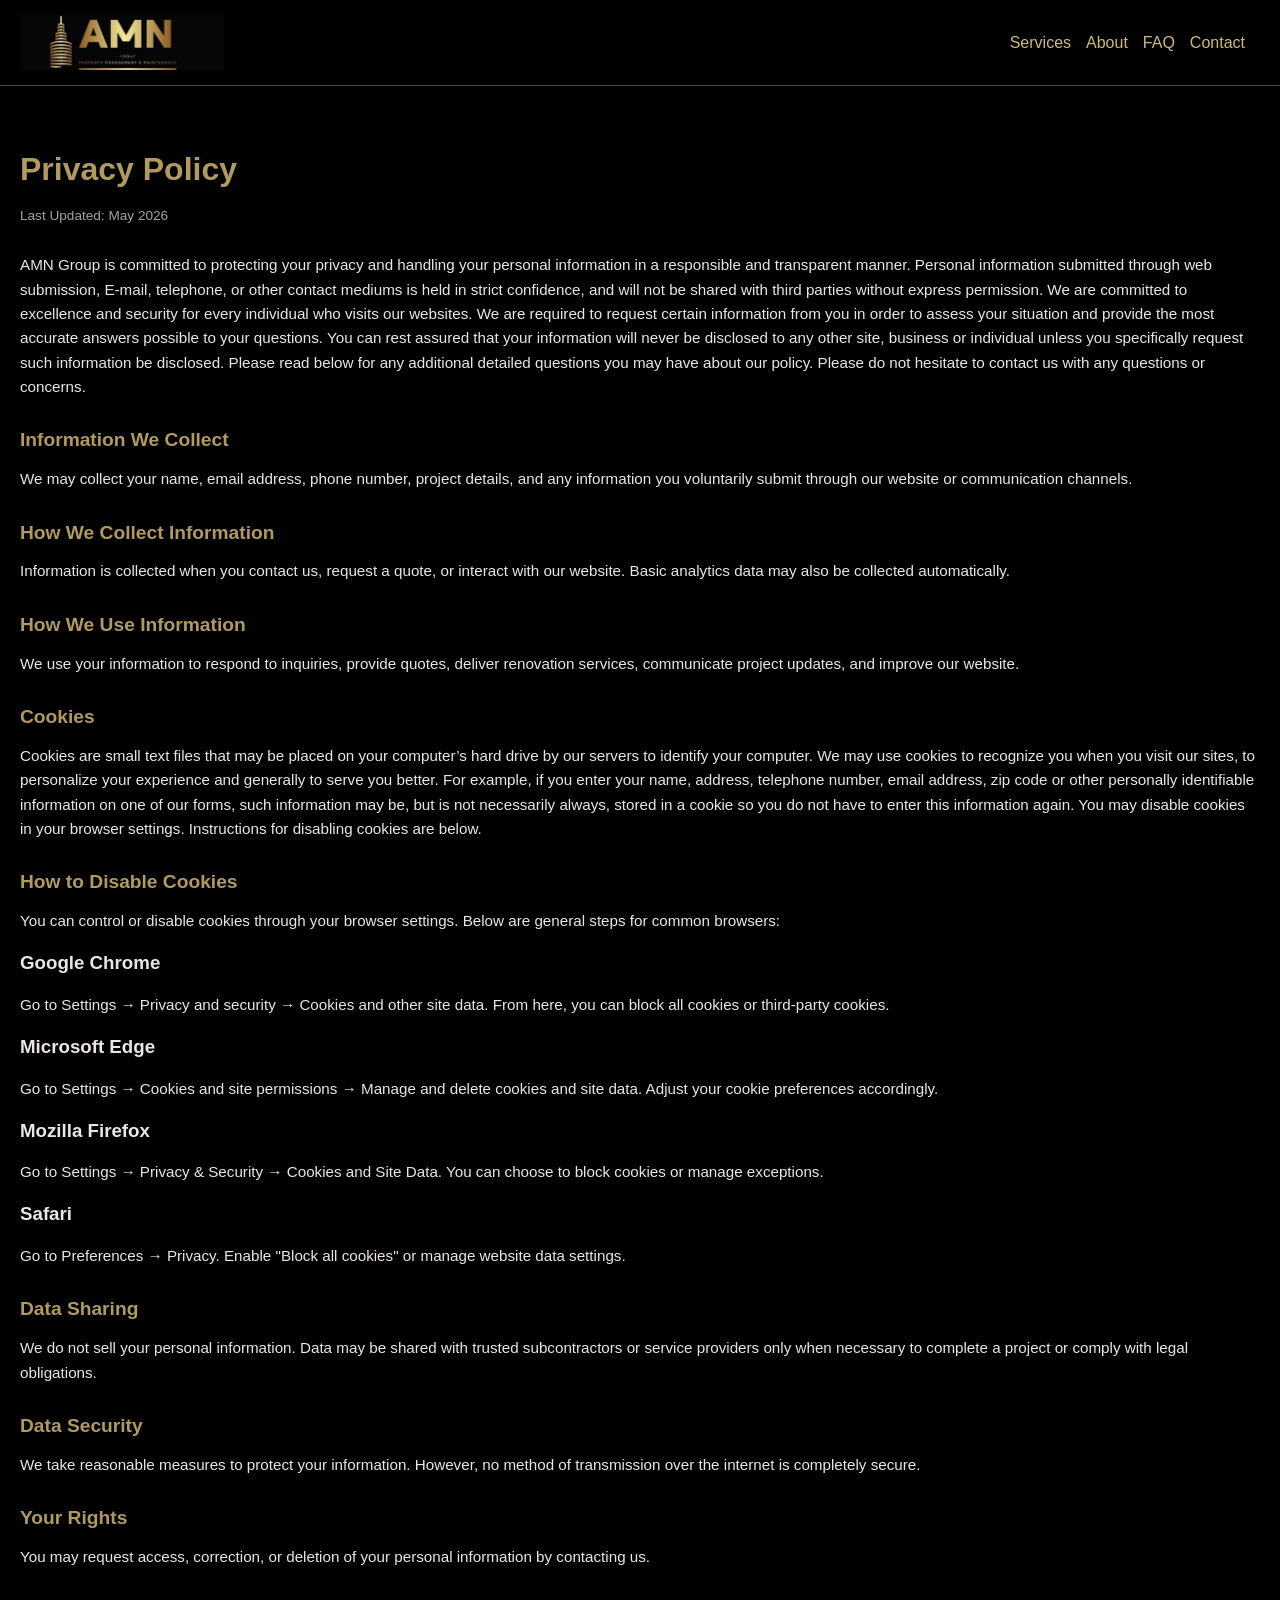
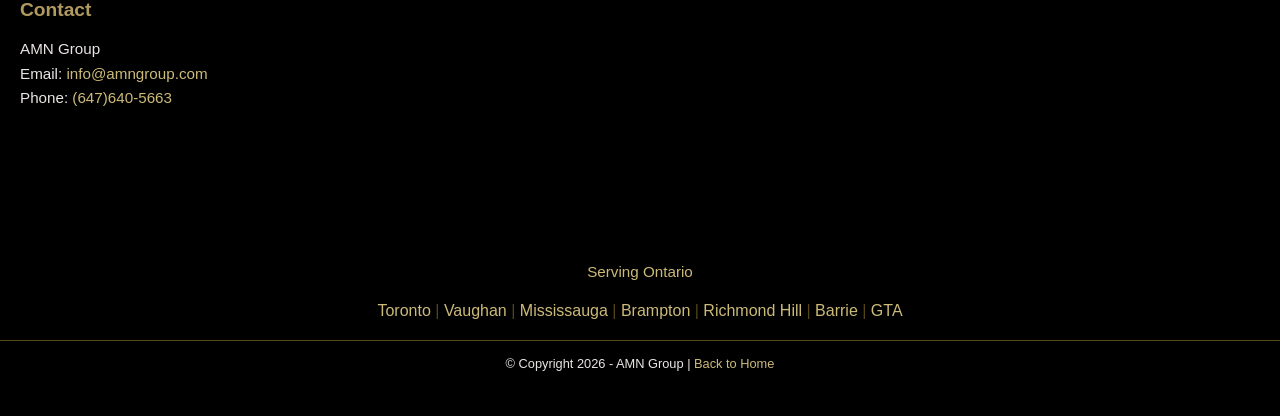
==== privacy-policy.html @ 80afe61f "Initial commit" ====
<!DOCTYPE html>
<html lang="en">
<head>
    <meta charset="UTF-8">
    <meta name="viewport" content="width=device-width, initial-scale=1.0">
    <meta name="description" content="AMN Group's Privacy Policy outlines how we collect, use, and protect your personal information. Your data is held in strict confidence and never sold to third parties.">
    <meta name="robots" content="noindex, follow">

    <!-- Open Graph -->
    <meta property="og:title" content="Privacy Policy | AMN Group">
    <meta property="og:description" content="Read AMN Group's privacy policy to understand how your personal information is handled and protected.">
    <meta property="og:type" content="website">
    <meta property="og:url" content="https://www.amngroupinc.com/privacy-policy.html">
    <meta property="og:image" content="https://www.amngroupinc.com/assets/logos/amn-logo.jpg">
    <meta property="og:locale" content="en_CA">

    <title>Privacy Policy | AMN Group</title>
    <link rel="stylesheet" href="styles.css">
    <link href="https://fonts.googleapis.com/css2?family=Pinyon+Script&display=swap" rel="stylesheet">

    <style>
        body {
            margin: 0;
            padding-top: 80px;
            font-family: Arial, Helvetica, sans-serif;
            background-color: var(--background-color);
            color: var(--text-color, #222);
        }
        .privacy-container {
            max-width: 1450px;
            margin: 0 auto;
            padding: 50px 20px;
        }
        h1 {
            font-size: 2rem;
            margin-bottom: 20px;
            color: var(--secondary-color, #111);
        }
        h2 {
            margin-top: 30px;
            font-size: 1.2rem;
            color: var(--secondary-color, #111);
        }
        p {
            line-height: 1.6;
            font-size: 0.95rem;
            margin-bottom: 15px;
        }
        .meta {
            font-size: 0.85rem;
            opacity: 0.7;
            margin-bottom: 30px;
        }
        a {
            color: var(--accent-color, #666);
            text-decoration: none;
        }
        a:hover {
            text-decoration: underline;
        }
    </style>
</head>
<body>

    <nav class="nav-bar" aria-label="Main navigation">
        <div class="nav-left">
            <img src="./assets/logos/amn-logo.jpg" alt="AMN logo" class="logo">
        </div>
        <ul class="nav-links" role="navigation" aria-label="Primary Navigation Links">
            <li><a href="index.html#services">Services</a></li>
            <li><a href="index.html#about">About</a></li>
            <li><a href="index.html#faq">FAQ</a></li>
            <li><a href="index.html#contact">Contact</a></li>
        </ul>
    </nav>

<div class="privacy-container">
    <h1>Privacy Policy</h1>
    <div class="meta">Last Updated: May 2026</div>
    <p>
        AMN Group is committed to protecting your privacy and handling your
        personal information in a responsible and transparent manner. Personal 
        information submitted through web submission, E-mail, telephone, or other 
        contact mediums is held in strict confidence, and will not be shared with 
        third parties without express permission. We are committed to excellence and 
        security for every individual who visits our websites. We are required to 
        request certain information from you in order to assess your situation and 
        provide the most accurate answers possible to your questions. You can rest 
        assured that your information will never be disclosed to any other site, 
        business or individual unless you specifically request such information be disclosed. 
        Please read below for any additional detailed questions you may have about our policy. 
        Please do not hesitate to contact us with any questions or concerns.
    </p>
    <h2>Information We Collect</h2>
    <p>
        We may collect your name, email address, phone number, project details, and any information
        you voluntarily submit through our website or communication channels.
    </p>
    <h2>How We Collect Information</h2>
    <p>
        Information is collected when you contact us, request a quote, or interact with our website.
        Basic analytics data may also be collected automatically.
    </p>
    <h2>How We Use Information</h2>
    <p>
        We use your information to respond to inquiries, provide quotes, deliver renovation services,
        communicate project updates, and improve our website.
    </p>
    <h2>Cookies</h2>
    <p>
        Cookies are small text files that may be placed on your computer’s hard drive by our servers to 
        identify your computer. We may use cookies to recognize you when you visit our sites, to 
        personalize your experience and generally to serve you better. For example, if you enter your 
        name, address, telephone number, email address, zip code or other personally identifiable information 
        on one of our forms, such information may be, but is not necessarily always, stored in a cookie so you 
        do not have to enter this information again. You may disable cookies in your browser settings. 
        Instructions for disabling cookies are below.
    </p>
    <h2>How to Disable Cookies</h2>
    <p>
        You can control or disable cookies through your browser settings. Below are general steps for common browsers:
    </p>
    <h3>Google Chrome</h3>
    <p>
        Go to Settings → Privacy and security → Cookies and other site data. From here, you can block all cookies or third-party cookies.
    </p>
    <h3>Microsoft Edge</h3>
    <p>
        Go to Settings → Cookies and site permissions → Manage and delete cookies and site data. Adjust your cookie preferences accordingly.
    </p>
    <h3>Mozilla Firefox</h3>
    <p>
        Go to Settings → Privacy & Security → Cookies and Site Data. You can choose to block cookies or manage exceptions.
    </p>
    <h3>Safari</h3>
    <p>
        Go to Preferences → Privacy. Enable "Block all cookies" or manage website data settings.
    </p>
    <h2>Data Sharing</h2>
    <p>
        We do not sell your personal information. Data may be shared with trusted subcontractors
        or service providers only when necessary to complete a project or comply with legal obligations.
    </p>
    <h2>Data Security</h2>
    <p>
        We take reasonable measures to protect your information. However, no method of transmission
        over the internet is completely secure.
    </p>
    <h2>Your Rights</h2>
    <p>
        You may request access, correction, or deletion of your personal information by contacting us.
    </p>
    <h2>Contact</h2>
    <p>
        AMN Group<br>
        Email: <a href="mailto:info@amngroup.com">info@amngroup.com</a><br>
        Phone: <a href="tel:647-640-5663">(647)640-5663</a>
    </p>
</div>

<footer>
    <div class="footer-content">
        <p class="footer-subtitle">Serving Ontario</p>

        <div class="footer-cities">
            <span class="city-tag">Toronto</span>
            <span class="divider">|</span>
            <span class="city-tag">Vaughan</span>
            <span class="divider">|</span>
            <span class="city-tag">Mississauga</span>
            <span class="divider">|</span>
            <span class="city-tag">Brampton</span>
            <span class="divider">|</span>
            <span class="city-tag">Richmond Hill</span>
            <span class="divider">|</span>
            <span class="city-tag">Barrie</span>
            <span class="divider">|</span>
            <span class="city-tag">GTA</span>
        </div>
    </div>

    <div class="footer-bottom">
        <span class="copyright">
            &copy; Copyright 2026 - AMN Group |
            <a href="index.html">Back to Home</a>
            <br><br>
        </span>
    </div>
</footer>

</body>
</html>
---- styles.css ----
:root {
  --primary-color: #A57C00;
  --secondary-color: #B09A60;
  --accent-color: #CCBA78;
  --background-color: #000000;
  --text-color: #ebe5e5;
  --box-shadow-color: #55461a;
  --hover-color: #776226;
}
.fade-in {
  opacity: 0;
  transition: opacity 1.2s cubic-bezier(0.25, 0.1, 0.25, 1),
  transform 1.2s cubic-bezier(0.25, 0.1, 0.25, 1);
  will-change: opacity, transform;
}
.fade-in.show {
  opacity: 1;
  transform: translateY(0);
}
body {
  font-family: Arial, sans-serif;
  padding-top: 70px;
  margin: 0;
  padding: 0;
  background-color: var(--background-color);
}
html {
  scroll-padding-top: 70px;
}
.nav-bar {
  position: fixed;
  top: 0;
  left: 0;
  width: 100%;
  min-height: 80px;
  display: flex;
  justify-content: space-between;
  align-items: center;
  flex-wrap: wrap;
  padding: 15px 20px;
  background-color: var(--background-color);
  color: var(--accent-color);
  z-index: 1000;
  border-bottom: 1px solid var(--box-shadow-color);
}
.menu-toggle {
  display: none;
  cursor: pointer;
  position: absolute;
  right: 45px;
  flex-direction: column;
  justify-content: center;
  align-items: center;
  gap: 6px;
  height: 40px;
  z-index: 2100;
}
.menu-toggle span {
  width: 30px;
  height: 3px;
  background: var(--secondary-color);
  border-radius: 2px;
  transition: transform 0.3s cubic-bezier(0.25, 0.8, 0.25, 1), opacity 0.2s ease;
}
.menu-toggle.active span:nth-child(1) {
  transform: translateY(9px) rotate(45deg);
}
.menu-toggle.active span:nth-child(2) {
  opacity: 0;
}
.menu-toggle.active span:nth-child(3) {
  transform: translateY(-9px) rotate(-45deg);
}
.logo {
  height: 55px;
  width: auto;
  object-fit: contain;
  margin-right: 10px;
}
.nav-left {
  display: flex;
  align-items: center;
}
.nav-links {
  display: flex;
  justify-content: space-between;
  list-style: none;
  margin: 0;
  padding: 0;
  color: var(--accent-color);
  font-size: clamp(0.9rem, 1.5vw, 1.1rem);
}
.nav-links a {
  text-decoration: none;
  color: var(--accent-color);
  font-size: 16px;
  transition: background-color 0.3s, transform 0.3s;
}
.nav-links a:hover {
  text-decoration: none;
  color: var(--primary-color);
  transition: color 0.3s, transform 0.3s;
}
.nav-links li {
  margin-right: clamp(10px, 2vw, 15px);
}
.mobile-menu {
  position: fixed;
  top: 0;
  right: 0;
  width: 80%;
  max-width: 340px;
  height: 100vh;
  background: var(--background-color);
  color: var(--accent-color);
  z-index: 2000;
  transform: translateX(100%);
  transition: transform 0.35s cubic-bezier(0.25, 0.8, 0.25, 1);
  padding: 20px;
}
.mobile-menu.active {
  transform: translateX(0);
}
.menu-overlay {
  position: fixed;
  top: 0;
  left: 0;
  width: 100%;
  height: 100%;
  background: rgba(0,0,0,0.5);
  z-index: 1500;
  opacity: 0;
  pointer-events: none;
  transition: opacity 0.3s ease;
}
.menu-overlay.active {
  opacity: 1;
  pointer-events: auto;
}
.close-btn {
  font-size: 28px;
  cursor: pointer;
}
.mobile-menu ul {
  list-style: none;
  padding: 0;
  margin-top: 40px;
}
.mobile-menu li {
  padding: 14px 0;
  border-bottom: 1px solid var(--box-shadow-color);
  font-size: 16px;
}
.mobile-menu a {
  text-decoration: none;
  color: var(--accent-color);
}
.mobile-menu a:hover {
  color: var(--primary-color);
}
.menu-section {
  font-weight: 600;
  letter-spacing: 1px;
}
.phone {
  display: flex;
  align-items: center;
  gap: 10px;
  font-size: 20px;
  font-weight: bold;
  margin-top: 20px;
}
.phone a:hover {
  color: var(--primary-color);
}
.phone-icon {
  width: 18px;
  height: 18px;
  color: var(--accent-color);
}
body.menu-open {
  overflow: hidden;
}
@media (max-width: 768px) {
  .menu-toggle {
    display: flex;
  }
  .nav-links {
    display: none;
  }
}
.hero {
  min-height: 100vh;
  height: auto;
  display: flex;
  align-items: center;
  justify-content: center;
  text-align: center;
  padding: 0 20px;
  background: linear-gradient(rgba(0,0,0,0.6), rgba(0,0,0,0.9)), url('./assets/hero-bg.webp') center/cover no-repeat;
}
.hero-content h1 {
  font-size: clamp(1.8rem, 6vw, 3.8rem);
  color: var(--secondary-color);
  margin-bottom: 1rem;
  letter-spacing: 2px;
  text-transform: uppercase;
}
.hero-content p {
  font-size: 1.4rem;
  color: var(--text-color);
  max-width: 850px;
  margin: 0 auto 30px auto;
  font-weight: 300;
}
.btn {
  padding: 1.1rem 2.2rem;
  border-radius: 4px;
  text-decoration: none;
  font-weight: 700;
  transition: 0.3s;
  display: inline-block;
  margin: 10px;
  text-transform: uppercase;
}
.btn-primary {
  background: var(--secondary-color);
  color: var(--background-color);
  border: 2px solid var(--secondary-color);
}
.btn-primary:hover {
  background: color-mix(in srgb, var(--box-shadow-color) 70%, transparent);
  border: 2px solid color-mix(in srgb, var(--box-shadow-color) 70%, transparent);
  transform: translateY(-2px);
}
.btn svg {
  margin-right: 6px;
  vertical-align: middle;
}
section {
  padding: 100px 20px;
  max-width: 1200px;
  margin: 0 auto;
}
.section-title {
  font-family: serif;
  text-align: center;
  color: var(--secondary-color);
  margin-bottom: 15px;
  font-size: 2.8rem;
  text-transform: uppercase;
}
.section-subtitle {
  text-align: center;
  color: var(--text-color);
  margin-bottom: 60px;
  font-size: 1.1rem;
}
.services-grid {
  display: grid;
  grid-template-columns: repeat(auto-fit, minmax(320px, 1fr));
  gap: 25px;
}
.service-card {
  background: var(--background-color);
  border: 1px solid var(--primary-color);
  padding: 30px;
  cursor: pointer;
  transition: all 0.3s ease;
  border-radius: 15px;
}
.service-card:hover {
  border-color: var(--secondary-color);
  transform: translateY(-5px);
}
.service-header {
  display: flex;
  justify-content: space-between;
  align-items: center;
}
.service-header h3 {
  color: var(--secondary-color);
  font-size: 1.2rem;
  text-transform: uppercase;
  letter-spacing: 1px;
}
.chevron {
  color: var(--secondary-color);
  transition: 0.4s;
}     
.service-content {
  max-height: 0;
  opacity: 0;
  transition: all 0.5s ease;
  color: var(--text-color);
  font-size: 1.05rem;
  overflow: hidden;
}
.service-card.active .service-content {
  max-height: 1000px;
  opacity: 1;
  margin-top: 25px;
  padding-top: 20px;
  border-top: 1px solid var(--background-color);
}
.service-card.active .chevron {
  transform: rotate(180deg);
}
.service-img {
  width: 100%;
  height: 220px;
  object-fit: cover;
  border-radius: 10px;
  margin-bottom: 20px;
  border: 1px solid var(--background-color);
  display: block;
}
@media (max-width: 900px) {
  .services-grid {
    grid-template-columns: repeat(2, 1fr);
  }
}
@media (max-width: 500px) {
  .services-grid {
    grid-template-columns: 1fr;
  }
}
.about-section {
  padding: 100px 20px;
}
.about-container {
  display: flex;
  align-items: center;
  gap: 60px;
  max-width: 1200px;
  margin: 0 auto;
}
.about-image {
  flex: 1;
}
.about-image img {
  width: 100%;
  border-radius: 10px;
  object-fit: cover;
}
.about-content {
  flex: 1;
}
.about-quote {
  font-size: 2.5rem;
  font-weight: 700;
  font-family: serif;
  line-height: 1.3;
  margin-bottom: 30px;
  position: relative;
  padding-left: 20px;
  color: var(--secondary-color);
}
.about-quote::before {
  content: "";
  position: absolute;
  left: 0;
  top: 10px;
  width: 5px;
  height: 90%;
  background: var(--secondary-color);
}
.about-content h3 {
  font-size: 1.8rem;
  margin-bottom: 20px;
  text-transform: uppercase;
  color: var(--secondary-color);
}
.about-content p {
  font-size: 1.1rem;
  margin-bottom: 20px;
  color: var(--text-color);
}
@media (max-width: 900px) {
  .about-container {
    flex-direction: column;
  }
  .about-quote {
    font-size: 2rem;
  }
}
.faq-grid {
  display: grid;
  grid-template-columns: repeat(auto-fit, minmax(320px, 1fr));
  gap: 25px;
}
.faq-card {
  background: var(--background-color);
  border: 1px solid var(--primary-color);
  padding: 30px;
  cursor: pointer;
  transition: all 0.3s ease;
  border-radius: 15px;
}
.faq-card:hover {
  border-color: var(--secondary-color);
  transform: translateY(-5px);
}      
.faq-header {
  display: flex;
  justify-content: space-between;
  align-items: center;
}
.faq-header h3 {
  color: var(--secondary-color);
  font-size: 1.2rem;
  text-transform: uppercase;
  letter-spacing: 1px;
}
.chevron {
  color: var(--secondary-color);
  transition: 0.4s;
}
.faq-content {
  max-height: 0;
  opacity: 0;
  transition: all 0.5s ease;
  color: var(--text-color);
  font-size: 1.05rem;
  overflow: hidden;
}
.faq-card.active .faq-content {
  max-height: 1000px;
  opacity: 1;
  margin-top: 25px;
  padding-top: 20px;
  border-top: 1px solid var(--background-color);
}
.faq-card.active .chevron {
  transform: rotate(180deg);
}
@media (max-width: 900px) {
  .faq-grid {
    grid-template-columns: repeat(2, 1fr);
  }
}
@media (max-width: 500px) {
  .faq-grid { grid-template-columns: 1fr;
  }
}
#contact-button {
  display: block;
  width: 100%;
  padding: 16px;
  border: none;
  border-radius: 6px;
  background-color: var(--box-shadow-color);
  color: var(--text-color);
  font-size: 18px;
  font-weight: 600;
  cursor: pointer;
  transition: background-color 0.2s ease, transform 0.1s ease;
  text-transform: uppercase;
  letter-spacing: 1.5px;
}
#contact-button:hover {
  background-color: var(--hover-color);
  transform: translateY(-1px);
}
#contact-button:active {
  transform: translateY(0);
}
.contact-button {
  display: flex;
  align-items: center;
  justify-content: center;
  gap: 10px;
  padding: 14px 20px;
  border-radius: 6px;
  text-decoration: none;
  background-color: var(--box-shadow-color);
  color: var(--text-color);
  font-size: 20px;
  font-weight: 600;
  font-family: serif;
  letter-spacing: 1px;
  transition: background-color 0.2s ease, transform 0.1s ease;
}
.contact-button .icon {
  width: 20px;
  height: 20px;
  fill: none;
  stroke: var(--text-color);
  stroke-width: 2;
}
.contact-button:hover {
  background-color: var(--hover-color);
  transform: translateY(-1px);
}
.contact-button:active {
  transform: translateY(0);
}
#contact {
  grid-column: 1 / -1;
  background-color: var(--background-color);
  text-align: center;
  scroll-margin-top: 70px;
}
#contact p {
  color: var(--text-color);
}
#contact .section-subtitle {
  margin-bottom: 12px;
}
.contact-info, #contact-form {
  width: 100%;
  max-width: 500px;
  margin: 0 auto 16px auto;
  display: flex;
  flex-direction: column;
  gap: 15px;
  text-align: left;
  position: relative;
  color: var(--text-color);
}
#contact-form input, #contact-form textarea {
  width: 100%;
  padding: 12px;
  border: 1px solid var(--primary-color);
  border-radius: 4px;
  box-sizing: border-box;
  margin-top: 6px;
  margin-bottom: 16px;
  resize: vertical;
  background-color: var(--background-color);
  color: var(--text-color);
  transition: border 0.2s ease;
}
#contact-form textarea {
  height: 45px;
  font-family: inherit;
  font-size: inherit;
  line-height: 1.2;
  resize: none;
}
#contact-form input:focus, #contact-form textarea:focus {
  border: 1px solid var(--secondary-color);
  outline: none;
}
#contact-form input[type=submit] {
  background-color: var(--box-shadow-color);
  color: var(--text-color);
  padding: 16px 24px;
  border: none;
  border-radius: 4px;
  cursor: pointer;
  display: block;
  margin: 0 auto;
  font-size: 16px;
  font-weight: 600;
  text-align: center;
  letter-spacing: 1.5px;
  text-transform: uppercase;
  font-family: Arial, Helvetica, sans-serif;
}
#contact-form input[type=submit]:hover {
  background-color: var(--hover-color);
}
#subject {
  width: 100%;
  padding: 12px;
  border: 1px solid var(--primary-color);
  border-radius: 4px;
  box-sizing: border-box;
  margin-top: 6px;
  margin-bottom: 16px;
  resize: vertical;
}
.container {
  border-radius: 5px;
  background-color: var(--background-color);
  padding: 20px;
  border: 1px solid var(--hover-color);
}
.error {
  color: var(--primary-color);
  font-size: 0.85rem;
  margin-top: -10px;
  margin-bottom: 10px;
}
.form-message {
  margin-top: 15px;
  font-weight: 600;
}
@media (max-width: 768px) {
  .contact-info {
    max-width: 320px;
    margin: 0 auto;
    display: flex;
    flex-direction: column;
    gap: 12px;
  }
  .contact-button {
    font-size: 14px;
    padding: 10px 14px;
    gap: 8px;
    border-radius: 5px;
    width: 100%;
    box-sizing: border-box;
  }
  .contact-button .icon {
    width: 16px;
    height: 16px;
  }
  #contact-form {
    max-width: 320px;
    margin: 0 auto;
    display: flex;
    flex-direction: column;
    gap: 12px;
    padding-top: 16px;
  }
  #contact-form input, #contact-form textarea {
    width: 100%;
    max-width: 100%;
    display: block;
    box-sizing: border-box;
    margin: 0 auto 12px auto;
  }
  #contact-button, #contact-form input[type=submit] {
    width: 100%;
    box-sizing: border-box;
  }
  #contact .section-subtitle {
    margin-bottom: 8px;
  }
  .contact-info {
    margin-bottom: 10px;
  }
}
body {
  overflow-x: hidden;
}
/* Fix Chrome / Safari autofill background */
#contact-form input:-webkit-autofill, #contact-form input:-webkit-autofill:hover, #contact-form input:-webkit-autofill:focus, #contact-form textarea:-webkit-autofill {
  -webkit-box-shadow: 0 0 0px 1000px var(--background-color) inset !important;
  -webkit-text-fill-color: var(--text-color) !important;
  transition: background-color 5000s ease-in-out 0s;
}
#contact-form input:autofill {
  background-color: var(--background-color) !important;
  color: var(--text-color) !important;
}
footer {
  background-color: var(--background-color);
  color: var(--accent-color);
  margin-top: 40px;
  padding: 30px 0;
  border-radius: 0;
  display: flex;
  flex-direction: column;
  min-height: 180px;
}
.footer-content {
  text-align: center;
  display: flex;
  flex-direction: column;
  gap: 6px;
}
.footer-cities {
  margin-top: -4px;
}
.footer-bottom {
  margin-top: 20px;
  padding: 15px 20px 0 20px;
  padding-top: 15px;
  border-top: 1px solid var(--box-shadow-color);
  text-align: center;
  font-size: 0.8rem;
}
footer .divider {
  color: var(--box-shadow-color);
}
footer .copyright {
  color: var(--text-color);
}
footer a {
  color: var(--accent-color);
}
footer a:hover {
  color: var(--hover-color);
}
.back-to-top {
  position: fixed;
  bottom: 20px;
  right: 20px;
  padding: 10px 15px;
  font-size: 16px;
  border: none;
  background-color: var(--box-shadow-color);
  color: var(--text-color);
  border-radius: 5px;
  cursor: pointer;
  display: none;
  transition: opacity 0.3s ease;
}
.back-to-top:hover {
  background-color: var(--hover-color);
  color: var(--text-color);
}
/* global safety rule to catch overflow bugs */
* {
  box-sizing: border-box;
}
html, body {
  overflow-x: hidden;
}
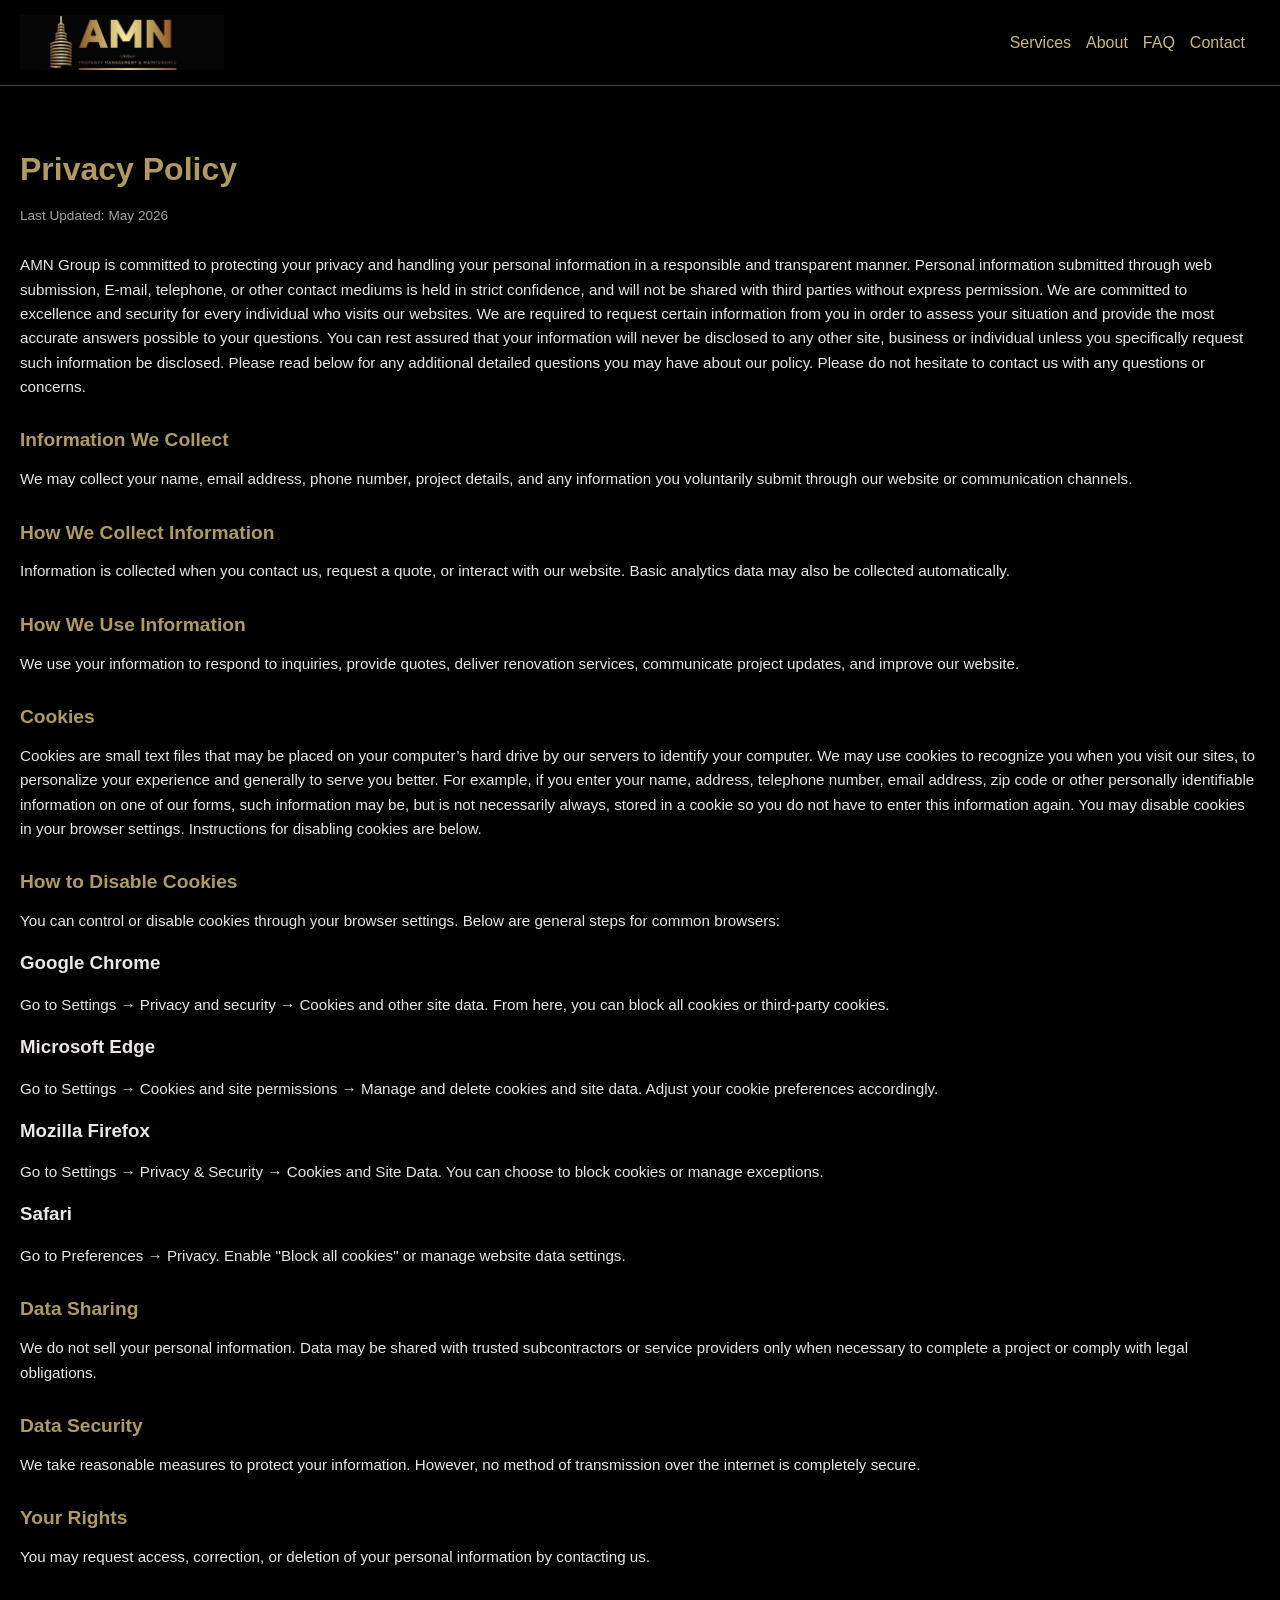
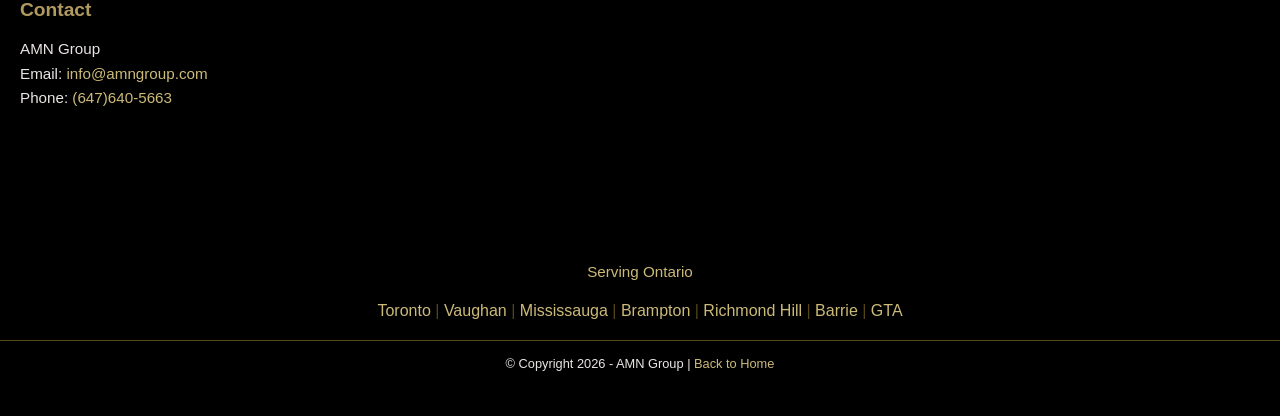
==== commit ba6e7cf5: "Small fixes" ====
--- a/privacy-policy.html
+++ b/privacy-policy.html
@@ -11,7 +11,7 @@
     <meta property="og:description" content="Read AMN Group's privacy policy to understand how your personal information is handled and protected.">
     <meta property="og:type" content="website">
     <meta property="og:url" content="https://www.amngroupinc.com/privacy-policy.html">
-    <meta property="og:image" content="https://www.amngroupinc.com/assets/logos/amn-logo.jpg">
+    <meta property="og:image" content="https://www.amngroupinc.com/assets/logos/amn-logo.webp">
     <meta property="og:locale" content="en_CA">
 
     <title>Privacy Policy | AMN Group</title>
@@ -64,7 +64,7 @@
 
     <nav class="nav-bar" aria-label="Main navigation">
         <div class="nav-left">
-            <img src="./assets/logos/amn-logo.jpg" alt="AMN logo" class="logo">
+            <img src="./assets/logos/amn-logo.webp" alt="AMN logo" class="logo" loading="lazy">
         </div>
         <ul class="nav-links" role="navigation" aria-label="Primary Navigation Links">
             <li><a href="index.html#services">Services</a></li>
